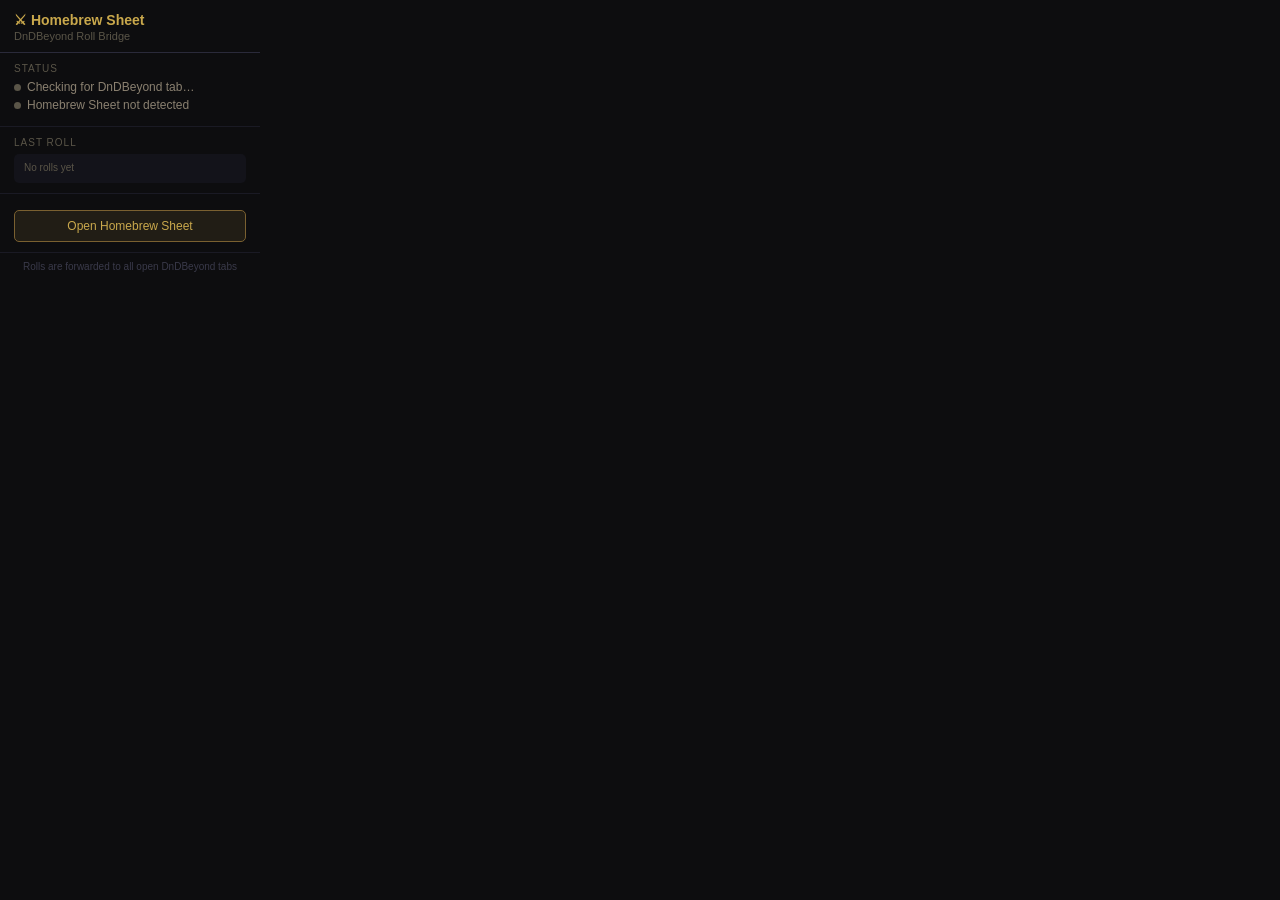
==== extension/popup.html @ 0542a197 "Add files via upload" ====
<!DOCTYPE html>
<html lang="en">
<head>
  <meta charset="UTF-8" />
  <meta name="viewport" content="width=device-width, initial-scale=1.0" />
  <title>Homebrew Sheet</title>
  <style>
    * { box-sizing: border-box; margin: 0; padding: 0; }
    body {
      width: 260px;
      font-family: -apple-system, BlinkMacSystemFont, 'Segoe UI', sans-serif;
      font-size: 13px;
      background: #0d0d0f;
      color: #e8e0d0;
    }
    .header {
      padding: 12px 14px 10px;
      border-bottom: 1px solid #2a2a3a;
    }
    .title {
      font-size: 14px;
      font-weight: 600;
      color: #c9a84c;
      margin-bottom: 2px;
    }
    .subtitle { font-size: 11px; color: #5a5548; }
    .section { padding: 10px 14px; border-bottom: 1px solid #1a1a24; }
    .section-label {
      font-size: 10px;
      letter-spacing: 0.1em;
      text-transform: uppercase;
      color: #5a5548;
      margin-bottom: 6px;
    }
    .status-row {
      display: flex;
      align-items: center;
      gap: 6px;
      font-size: 12px;
      color: #8a8070;
      margin-bottom: 4px;
    }
    .dot {
      width: 7px; height: 7px;
      border-radius: 50%;
      background: #5a5548;
    }
    .dot.green { background: #27ae60; }
    .dot.amber { background: #c9a84c; }
    .btn {
      display: block;
      width: 100%;
      padding: 8px 10px;
      background: rgba(201,168,76,0.1);
      border: 1px solid #7a6030;
      border-radius: 5px;
      color: #c9a84c;
      font-size: 12px;
      cursor: pointer;
      text-align: center;
      margin-top: 6px;
      transition: background 0.15s;
    }
    .btn:hover { background: rgba(201,168,76,0.2); }
    .footer {
      padding: 8px 14px;
      font-size: 10px;
      color: #3a3a4a;
      text-align: center;
    }
    #last-roll {
      background: #13131a;
      border-radius: 5px;
      padding: 8px 10px;
      margin-top: 6px;
    }
    #last-roll-label { font-size: 10px; color: #5a5548; margin-bottom: 2px; }
    #last-roll-total { font-size: 22px; font-weight: 600; color: #c9a84c; line-height: 1; }
    #last-roll-breakdown { font-size: 10px; color: #5a5548; margin-top: 2px; }
  </style>
</head>
<body>
  <div class="header">
    <div class="title">⚔ Homebrew Sheet</div>
    <div class="subtitle">DnDBeyond Roll Bridge</div>
  </div>

  <div class="section">
    <div class="section-label">Status</div>
    <div class="status-row">
      <div class="dot" id="ddb-dot"></div>
      <span id="ddb-status">Checking for DnDBeyond tab…</span>
    </div>
    <div class="status-row">
      <div class="dot" id="sheet-dot"></div>
      <span id="sheet-status">Homebrew Sheet not detected</span>
    </div>
  </div>

  <div class="section">
    <div class="section-label">Last roll</div>
    <div id="last-roll">
      <div id="last-roll-label">No rolls yet</div>
      <div id="last-roll-total"></div>
      <div id="last-roll-breakdown"></div>
    </div>
  </div>

  <div class="section">
    <button class="btn" id="open-sheet">Open Homebrew Sheet</button>
  </div>

  <div class="footer">Rolls are forwarded to all open DnDBeyond tabs</div>

  <script src="popup.js"></script>
</body>
</html>
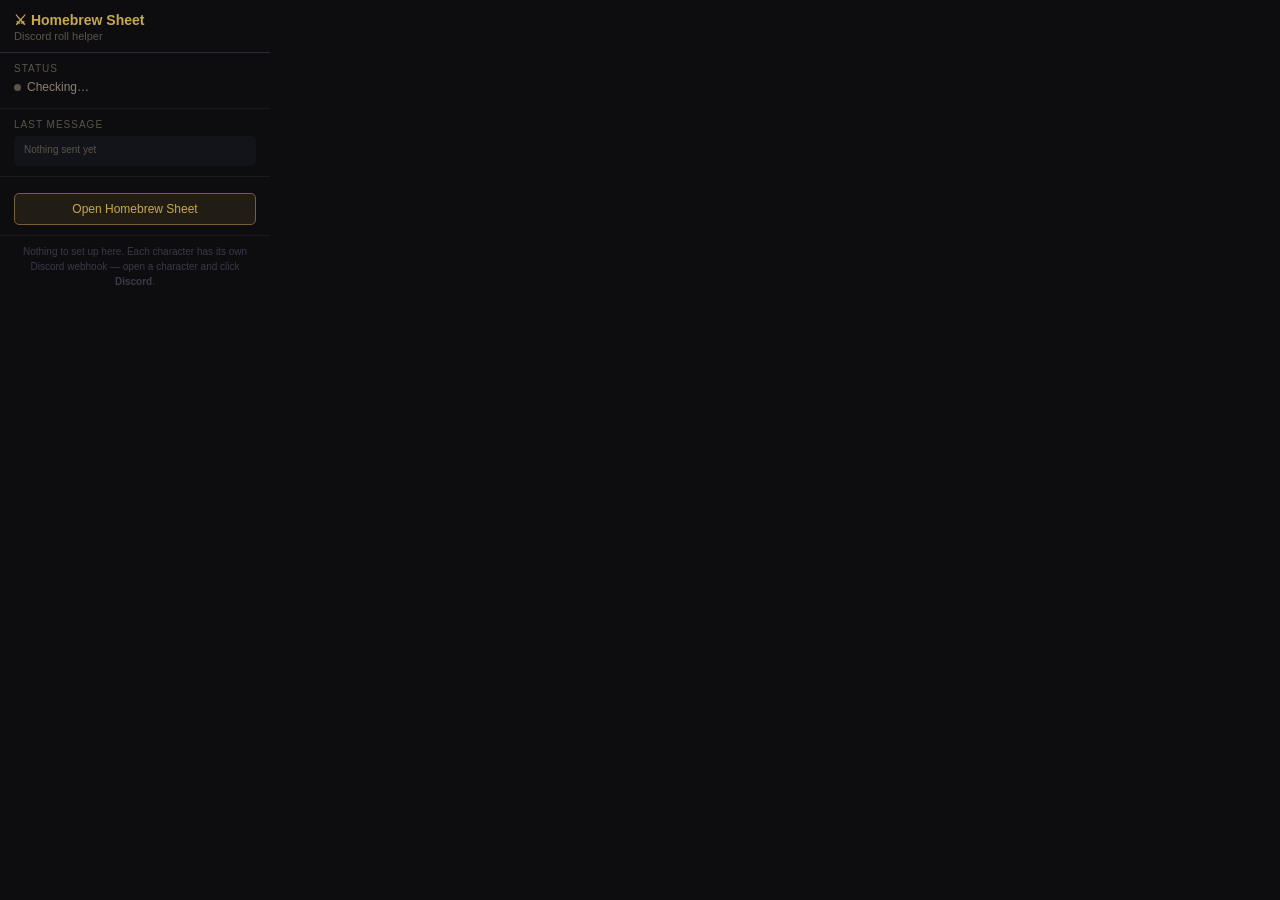
==== commit 4784f7f0: "Add files via upload" ====
--- a/extension/popup.html
+++ b/extension/popup.html
@@ -2,115 +2,66 @@
 <html lang="en">
 <head>
   <meta charset="UTF-8" />
-  <meta name="viewport" content="width=device-width, initial-scale=1.0" />
   <title>Homebrew Sheet</title>
   <style>
     * { box-sizing: border-box; margin: 0; padding: 0; }
-    body {
-      width: 260px;
-      font-family: -apple-system, BlinkMacSystemFont, 'Segoe UI', sans-serif;
-      font-size: 13px;
-      background: #0d0d0f;
-      color: #e8e0d0;
-    }
-    .header {
-      padding: 12px 14px 10px;
-      border-bottom: 1px solid #2a2a3a;
-    }
-    .title {
-      font-size: 14px;
-      font-weight: 600;
-      color: #c9a84c;
-      margin-bottom: 2px;
-    }
+    body { width: 270px; font-family: -apple-system, BlinkMacSystemFont, 'Segoe UI', sans-serif; font-size: 13px; background: #0d0d0f; color: #e8e0d0; }
+    .header { padding: 12px 14px 10px; border-bottom: 1px solid #2a2a3a; }
+    .title { font-size: 14px; font-weight: 600; color: #c9a84c; margin-bottom: 2px; }
     .subtitle { font-size: 11px; color: #5a5548; }
     .section { padding: 10px 14px; border-bottom: 1px solid #1a1a24; }
-    .section-label {
-      font-size: 10px;
-      letter-spacing: 0.1em;
-      text-transform: uppercase;
-      color: #5a5548;
-      margin-bottom: 6px;
-    }
-    .status-row {
-      display: flex;
-      align-items: center;
-      gap: 6px;
-      font-size: 12px;
-      color: #8a8070;
-      margin-bottom: 4px;
-    }
-    .dot {
-      width: 7px; height: 7px;
-      border-radius: 50%;
-      background: #5a5548;
-    }
+    .section-label { font-size: 10px; letter-spacing: 0.1em; text-transform: uppercase; color: #5a5548; margin-bottom: 6px; }
+    .status-row { display: flex; align-items: center; gap: 6px; font-size: 12px; color: #8a8070; margin-bottom: 4px; }
+    .dot { width: 7px; height: 7px; border-radius: 50%; background: #5a5548; flex-shrink: 0; }
     .dot.green { background: #27ae60; }
     .dot.amber { background: #c9a84c; }
-    .btn {
-      display: block;
-      width: 100%;
-      padding: 8px 10px;
-      background: rgba(201,168,76,0.1);
-      border: 1px solid #7a6030;
-      border-radius: 5px;
-      color: #c9a84c;
-      font-size: 12px;
-      cursor: pointer;
-      text-align: center;
-      margin-top: 6px;
-      transition: background 0.15s;
-    }
+    .btn { display: block; width: 100%; padding: 8px 10px; background: rgba(201,168,76,0.1); border: 1px solid #7a6030; border-radius: 5px; color: #c9a84c; font-size: 12px; cursor: pointer; text-align: center; margin-top: 6px; transition: background 0.15s; }
     .btn:hover { background: rgba(201,168,76,0.2); }
-    .footer {
-      padding: 8px 14px;
-      font-size: 10px;
-      color: #3a3a4a;
-      text-align: center;
-    }
-    #last-roll {
-      background: #13131a;
-      border-radius: 5px;
-      padding: 8px 10px;
-      margin-top: 6px;
-    }
+    .btn.quiet { background: none; border-color: #2a2a3a; color: #8a8070; }
+    #last-roll { background: #13131a; border-radius: 5px; padding: 8px 10px; margin-top: 6px; }
     #last-roll-label { font-size: 10px; color: #5a5548; margin-bottom: 2px; }
     #last-roll-total { font-size: 22px; font-weight: 600; color: #c9a84c; line-height: 1; }
-    #last-roll-breakdown { font-size: 10px; color: #5a5548; margin-top: 2px; }
+    #last-roll-result { font-size: 10px; color: #5a5548; margin-top: 3px; }
+    #last-roll-result.ok { color: #27ae60; }
+    #last-roll-result.bad { color: #c0392b; }
+    .note { font-size: 11px; color: #8a8070; line-height: 1.5; }
+    #legacy { display: none; }
+    .footer { padding: 8px 14px; font-size: 10px; color: #3a3a4a; text-align: center; line-height: 1.5; }
   </style>
 </head>
 <body>
   <div class="header">
     <div class="title">⚔ Homebrew Sheet</div>
-    <div class="subtitle">DnDBeyond Roll Bridge</div>
+    <div class="subtitle">Discord roll helper</div>
   </div>
 
   <div class="section">
     <div class="section-label">Status</div>
-    <div class="status-row">
-      <div class="dot" id="ddb-dot"></div>
-      <span id="ddb-status">Checking for DnDBeyond tab…</span>
-    </div>
-    <div class="status-row">
-      <div class="dot" id="sheet-dot"></div>
-      <span id="sheet-status">Homebrew Sheet not detected</span>
+    <div class="status-row"><div class="dot" id="sheet-dot"></div><span id="sheet-status">Checking…</span></div>
+  </div>
+
+  <div class="section">
+    <div class="section-label">Last message</div>
+    <div id="last-roll">
+      <div id="last-roll-label">Nothing sent yet</div>
+      <div id="last-roll-total"></div>
+      <div id="last-roll-result"></div>
     </div>
   </div>
 
-  <div class="section">
-    <div class="section-label">Last roll</div>
-    <div id="last-roll">
-      <div id="last-roll-label">No rolls yet</div>
-      <div id="last-roll-total"></div>
-      <div id="last-roll-breakdown"></div>
-    </div>
+  <div class="section" id="legacy">
+    <div class="section-label">Old webhook</div>
+    <div class="note">An older version stored one webhook here. It is no longer used — each character now has its own (open a character → <b>Discord</b>).</div>
+    <button class="btn quiet" id="forget-legacy">Forget old webhook</button>
   </div>
 
   <div class="section">
     <button class="btn" id="open-sheet">Open Homebrew Sheet</button>
   </div>
 
-  <div class="footer">Rolls are forwarded to all open DnDBeyond tabs</div>
+  <div class="footer">
+    Nothing to set up here. Each character has its own<br/>Discord webhook — open a character and click <b>Discord</b>.
+  </div>
 
   <script src="popup.js"></script>
 </body>
